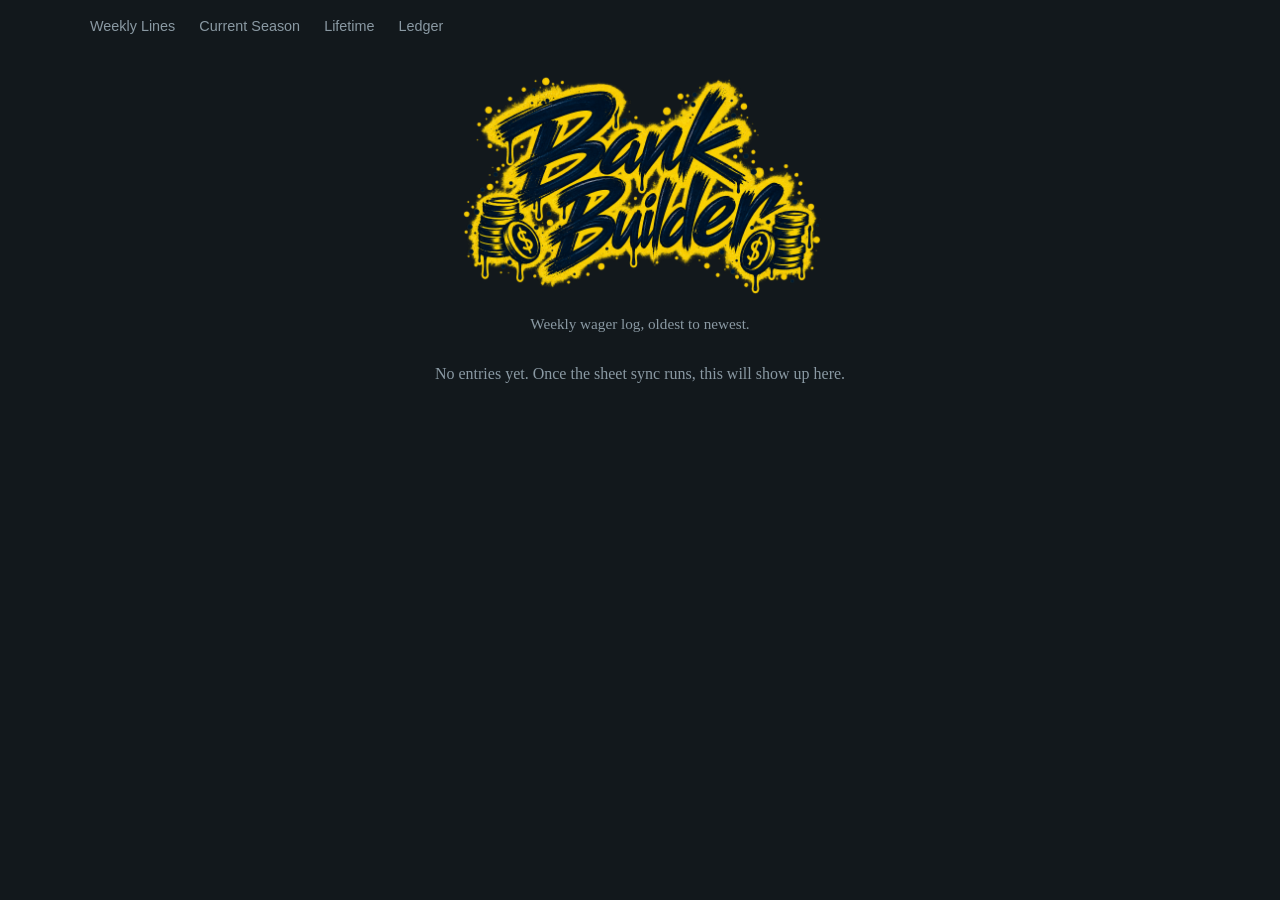
==== bank-builder.html @ 7bbb932d "Add files via upload" ====
<!DOCTYPE html>
<html lang="en">
<head>
<meta charset="UTF-8">
<meta name="viewport" content="width=device-width, initial-scale=1.0">
<title>PickFive — Bank Builder</title>
<link rel="icon" href="assets/favicon.ico" sizes="any">
<link rel="apple-touch-icon" href="assets/apple-touch-icon.png">
<link rel="stylesheet" href="assets/styles.css">
<style>
  #content table th,
  #content table td {
    text-align: center;
  }

  td.balance-pos { color: var(--up); font-weight: 600; }
  td.balance-neg { color: var(--down); font-weight: 600; }

  .week-block {
    max-width: 1100px;
    margin: 0 auto 2rem;
  }

  .week-title {
    font-size: 1.05rem;
    font-weight: 600;
    margin: 0 0 0.5rem;
    font-family: -apple-system, BlinkMacSystemFont, "Segoe UI", Helvetica, Arial, sans-serif;
  }
</style>
</head>
<body>

<div id="nav-placeholder"></div>
<script src="assets/nav.js"></script>

<header>
  <img class="logo" src="assets/bank_builder_header.png" alt="Bank Builder">
  <p class="sub">Weekly wager log, oldest to newest.</p>
</header>

<div class="status" id="status">Loading entries&hellip;</div>

<div id="content" style="display:none;"></div>

<div class="empty-state" id="empty-state" style="display:none;">
  No entries yet. Once the sheet sync runs, this will show up here.
</div>

<script>
  async function loadEntries() {
    try {
      const res = await fetch("data/bank_builder.json", { cache: "no-store" });
      if (!res.ok) return null;
      return await res.json();
    } catch (e) {
      return null;
    }
  }

  function fmtMoney(n) {
    if (n === null || n === undefined) return "—";
    const sign = n < 0 ? "-" : "";
    return `${sign}$${Math.abs(n).toFixed(2)}`;
  }

  function groupByWeek(entries) {
    const byWeek = {};
    for (const e of entries) {
      if (!byWeek[e.week]) byWeek[e.week] = [];
      byWeek[e.week].push(e);
    }
    return Object.keys(byWeek)
      .map(Number)
      .sort((a, b) => a - b) // oldest week first
      .map((week) => ({ week, rows: byWeek[week] }));
  }

  function renderWeek(week, rows) {
    const netClass = (n) => (n > 0 ? "balance-pos" : n < 0 ? "balance-neg" : "");

    const rowsHtml = rows
      .map(
        (e) => `
      <tr>
        <td class="team">${e.wager}</td>
        <td class="team">${e.pick}</td>
        <td class="num">${fmtMoney(e.amount)}</td>
        <td class="num">${fmtMoney(e.payout)}</td>
        <td class="${netClass(e.net)}">${fmtMoney(e.net)}</td>
      </tr>
    `
      )
      .join("");

    return `
      <div class="week-block">
        <div class="week-title">Week ${week}</div>
        <div class="table-wrap">
          <table>
            <thead>
              <tr>
                <th>Wager</th>
                <th>Pick</th>
                <th>Amount</th>
                <th>Payout</th>
                <th>Net</th>
              </tr>
            </thead>
            <tbody>${rowsHtml}</tbody>
          </table>
        </div>
      </div>
    `;
  }

  async function init() {
    const statusEl = document.getElementById("status");
    const entries = await loadEntries();

    if (!entries || entries.length === 0) {
      statusEl.textContent = "";
      document.getElementById("empty-state").style.display = "block";
      return;
    }

    const weeks = groupByWeek(entries);
    statusEl.textContent = `${entries.length} entries across ${weeks.length} weeks`;

    const content = document.getElementById("content");
    content.innerHTML = weeks.map(({ week, rows }) => renderWeek(week, rows)).join("");
    content.style.display = "block";
  }

  init();
</script>

</body>
</html>
---- assets/styles.css ----
:root {
  --bg: #12181c;
  --panel: #1a2228;
  --line: #2a353c;
  --text: #e7eced;
  --muted: #8a99a3;
  --amber: #e0a458;
  --up: #4fae6a;
  --down: #d9634f;
}

* { box-sizing: border-box; }

body {
  margin: 0;
  background: var(--bg);
  color: var(--text);
  font-family: "Iowan Old Style", "Palatino Linotype", Palatino, Georgia, serif;
  padding: 0 1.5rem 4rem;
}

/* --- Nav --- */

nav.site-nav {
  max-width: 1100px;
  margin: 0 auto;
  padding: 1.1rem 0 0;
  display: flex;
  gap: 1.5rem;
  font-family: -apple-system, BlinkMacSystemFont, "Segoe UI", Helvetica, Arial, sans-serif;
  font-size: 0.9rem;
}

nav.site-nav a {
  color: var(--muted);
  text-decoration: none;
  padding-bottom: 0.35rem;
  border-bottom: 2px solid transparent;
}

nav.site-nav a:hover { color: var(--text); }

nav.site-nav a.active {
  color: var(--amber);
  border-bottom-color: var(--amber);
}

/* --- Header / logo --- */

header {
  max-width: 1100px;
  margin: 0 auto 1.5rem;
  text-align: center;
  padding-top: 0.75rem;
}

.logo {
  display: block;
  height: auto;
  width: 100%;
  max-width: 380px;
  margin: 0 auto 0.5rem;
}

h1.page-title {
  font-size: 1.5rem;
  font-weight: 600;
  letter-spacing: 0.01em;
  margin: 0 0 0.35rem;
}

.sub {
  color: var(--muted);
  font-size: 0.95rem;
  margin: 0;
}

.status {
  max-width: 1100px;
  margin: 0 auto 1rem;
  font-size: 0.85rem;
  color: var(--muted);
}

.section-title {
  max-width: 1100px;
  margin: 2rem auto 0.75rem;
  font-size: 1.1rem;
  font-weight: 600;
}

.section-title:first-of-type { margin-top: 0; }

/* --- Tables --- */

.table-wrap {
  max-width: 1100px;
  margin: 0 auto;
  overflow-x: auto;
  border: 1px solid var(--line);
  border-radius: 6px;
}

table {
  width: 100%;
  border-collapse: collapse;
  font-family: -apple-system, BlinkMacSystemFont, "Segoe UI", Helvetica, Arial, sans-serif;
  font-size: 0.92rem;
}

thead th {
  text-align: left;
  padding: 0.75rem 0.9rem;
  background: var(--panel);
  border-bottom: 1px solid var(--line);
  font-weight: 600;
  cursor: pointer;
  white-space: nowrap;
  user-select: none;
  position: sticky;
  top: 0;
}

thead th:hover { color: var(--amber); }

thead th .arrow {
  display: inline-block;
  width: 0.8em;
  color: var(--amber);
}

td {
  padding: 0.65rem 0.9rem;
  border-bottom: 1px solid var(--line);
  font-variant-numeric: tabular-nums;
  white-space: nowrap;
}

td.team { font-family: "Iowan Old Style", Georgia, serif; white-space: normal; }
td.league { color: var(--muted); font-size: 0.78rem; }

tbody tr:hover { background: rgba(255, 255, 255, 0.02); }

td.num { text-align: right; }
td.blank { color: var(--muted); text-align: right; }

td.kickoff { text-align: left; color: var(--muted); font-size: 0.85rem; }
td.kickoff.blank { text-align: left; }

td.delta-up { color: var(--up); text-align: right; font-weight: 600; }
td.delta-down { color: var(--down); text-align: right; font-weight: 600; }
td.delta-flat { color: var(--muted); text-align: right; }

td.result-w { color: var(--up); font-weight: 600; }
td.result-l { color: var(--down); font-weight: 600; }
td.result-pending { color: var(--muted); }

.empty-state {
  max-width: 1100px;
  margin: 2rem auto;
  color: var(--muted);
  text-align: center;
}

footer {
  max-width: 1100px;
  margin: 1.5rem auto 0;
  color: var(--muted);
  font-size: 0.78rem;
}
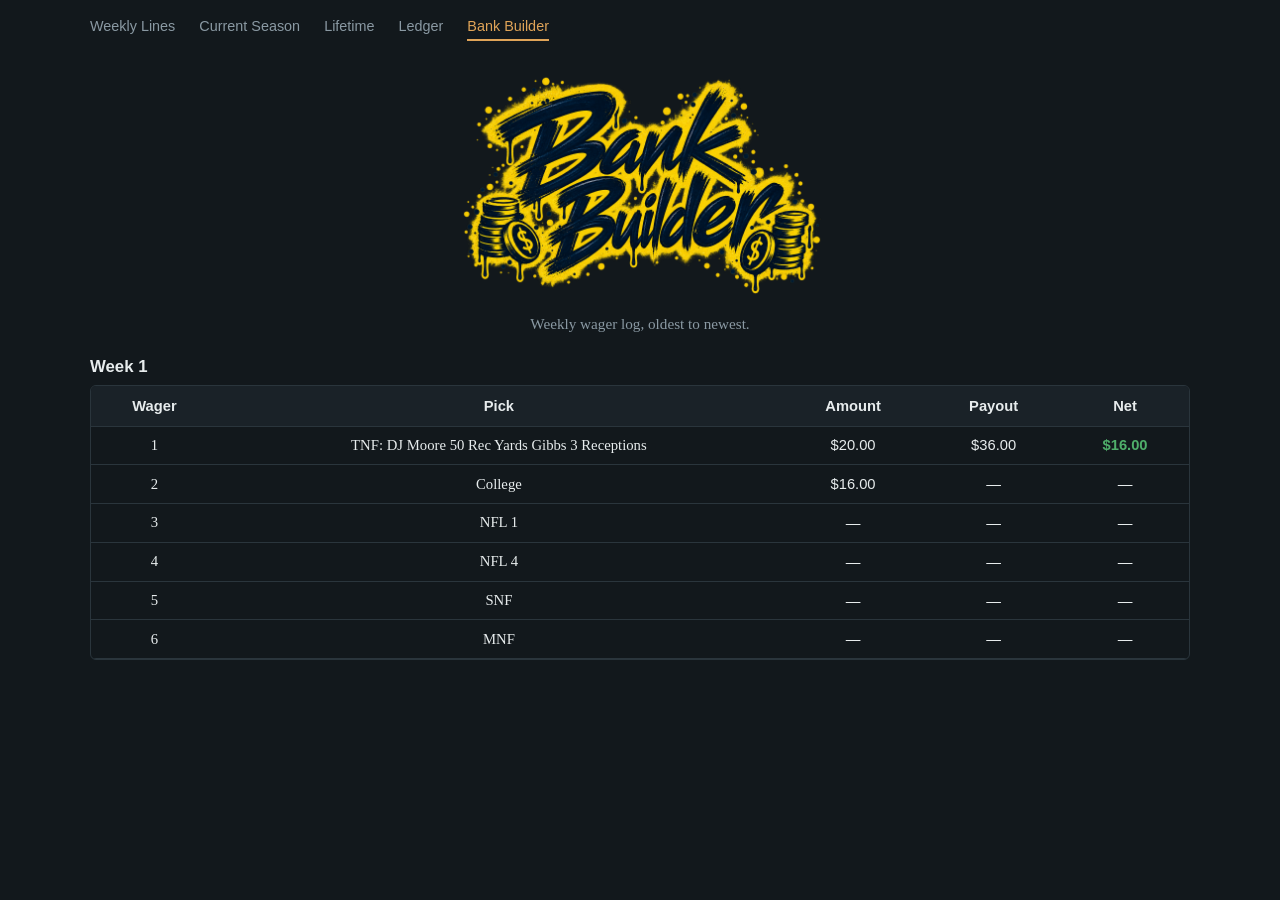
==== commit 5d7817d8: "Clear status element text content Clear status message before rendering content." ====
--- a/bank-builder.html
+++ b/bank-builder.html
@@ -125,7 +125,7 @@
     }
 
     const weeks = groupByWeek(entries);
-    statusEl.textContent = `${entries.length} entries across ${weeks.length} weeks`;
+    statusEl.textContent = "";
 
     const content = document.getElementById("content");
     content.innerHTML = weeks.map(({ week, rows }) => renderWeek(week, rows)).join("");
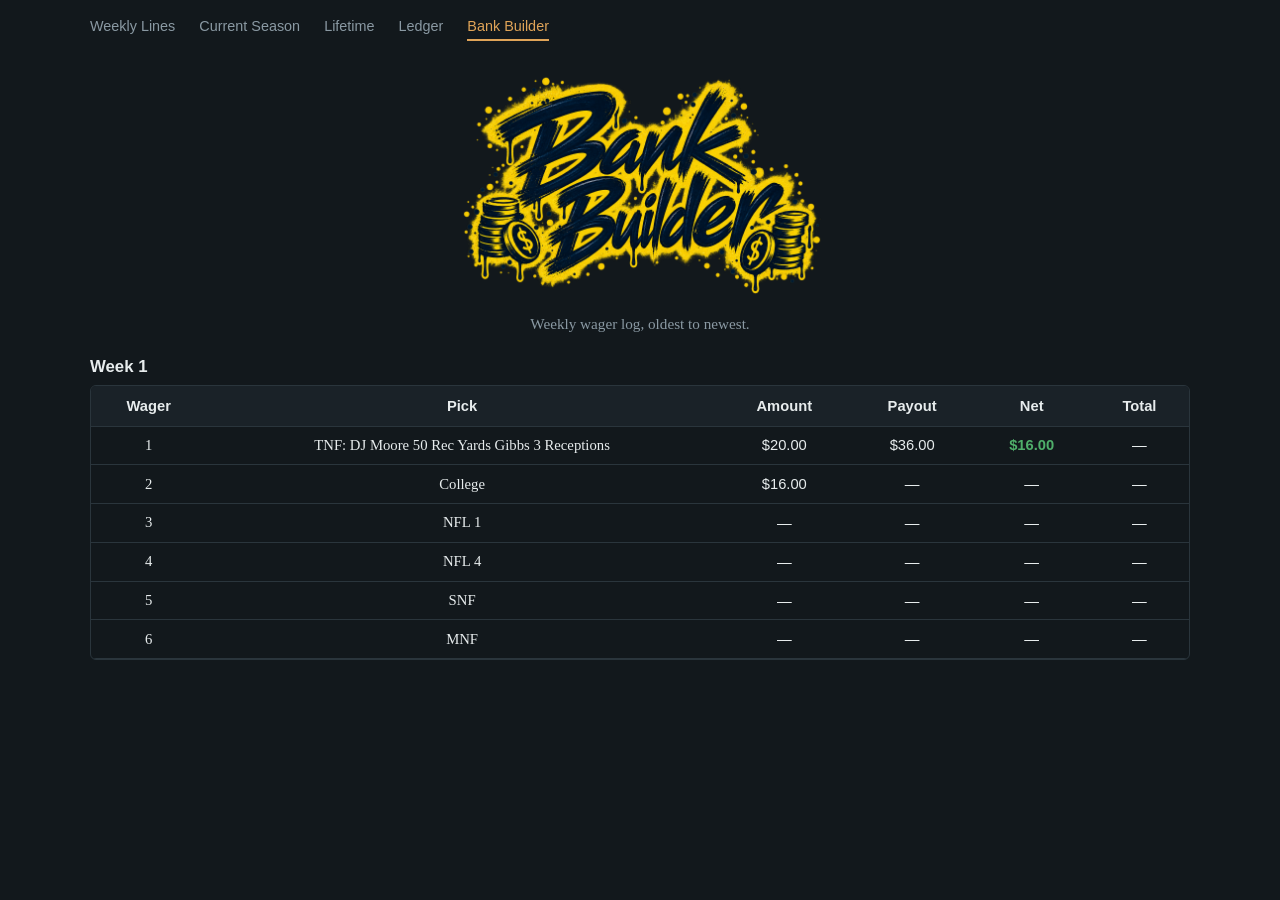
==== commit 6d1d4820: "Add Total column to bank-builder table" ====
--- a/bank-builder.html
+++ b/bank-builder.html
@@ -88,6 +88,7 @@
         <td class="num">${fmtMoney(e.amount)}</td>
         <td class="num">${fmtMoney(e.payout)}</td>
         <td class="${netClass(e.net)}">${fmtMoney(e.net)}</td>
+        <td class="${netClass(e.total)}">${fmtMoney(e.total)}</td>
       </tr>
     `
       )
@@ -105,6 +106,7 @@
                 <th>Amount</th>
                 <th>Payout</th>
                 <th>Net</th>
+                <th>Total</th>
               </tr>
             </thead>
             <tbody>${rowsHtml}</tbody>
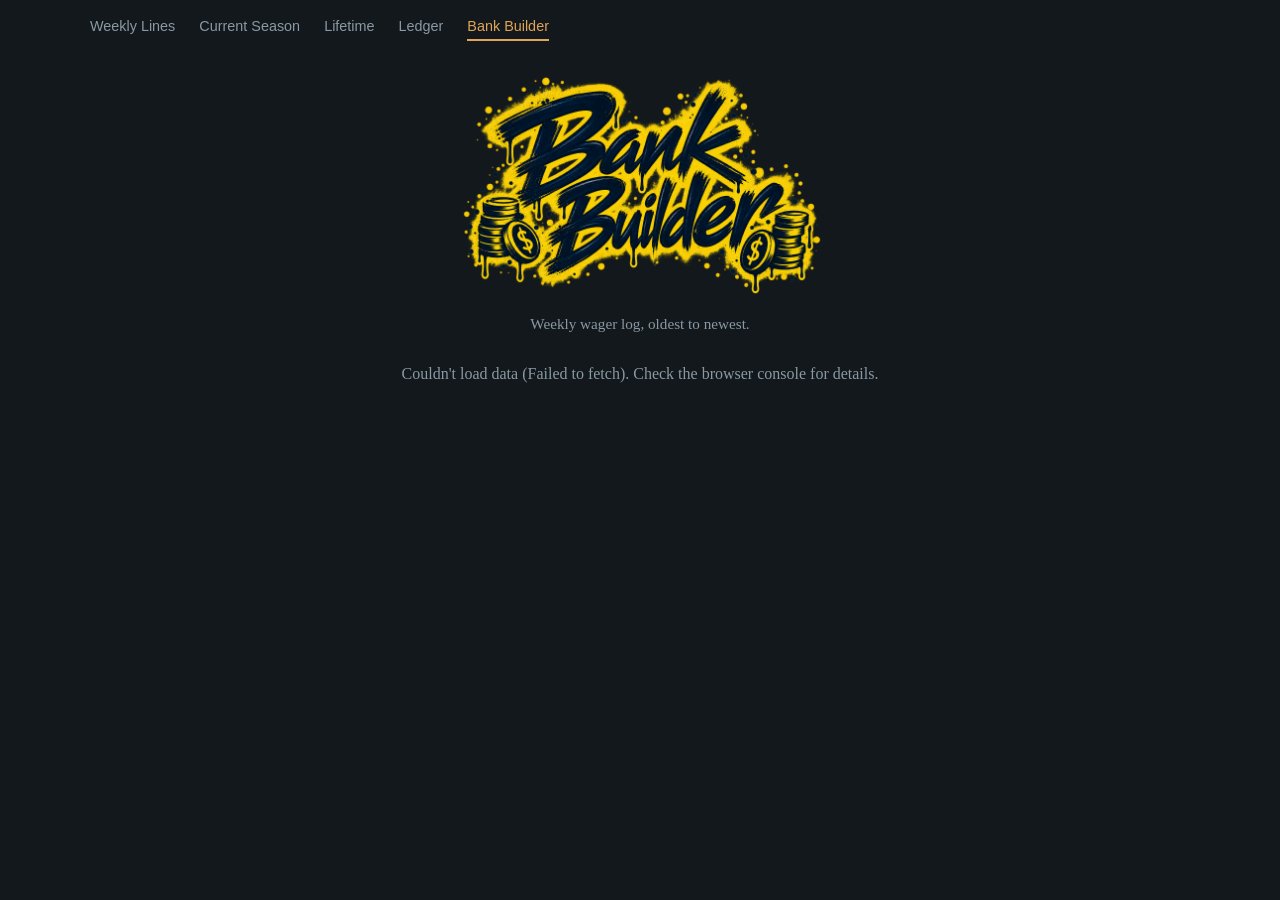
==== commit 975fd4ae: "Fetch CSV data from Google Sheets instead of JSON Updated the data loading mechanism to fetch CSV da" ====
--- a/bank-builder.html
+++ b/bank-builder.html
@@ -44,17 +44,117 @@
 <div id="content" style="display:none;"></div>
 
 <div class="empty-state" id="empty-state" style="display:none;">
-  No entries yet. Once the sheet sync runs, this will show up here.
+  No entries yet.
 </div>
 
 <script>
+  const CSV_URL = "https://docs.google.com/spreadsheets/d/e/2PACX-1vSCJ1xEWWQHvRJVkAtSH1OpjCxHtYvk1YXmKSsTspXwu3jkebG81SDs1_NB9ALOnV2zrUMvhwpyy4zi/pub?gid=249916722&single=true&output=csv";
+
+  const HEADER_ALIASES = {
+    "week": "week",
+    "wager": "wager",
+    "pick": "pick",
+    "amount": "amount",
+    "payout": "payout",
+    "net": "net",
+    "total": "total",
+  };
+
+  // Proper CSV parser - handles quoted fields with embedded commas
+  // ("3-team parlay, MNF included") and escaped quotes (""), which a
+  // plain split(',') would silently corrupt.
+  function parseCSV(text) {
+    const rows = [];
+    let row = [];
+    let field = "";
+    let inQuotes = false;
+
+    for (let i = 0; i < text.length; i++) {
+      const c = text[i];
+      if (inQuotes) {
+        if (c === '"') {
+          if (text[i + 1] === '"') { field += '"'; i++; }
+          else inQuotes = false;
+        } else {
+          field += c;
+        }
+      } else {
+        if (c === '"') inQuotes = true;
+        else if (c === ",") { row.push(field); field = ""; }
+        else if (c === "\n" || c === "\r") {
+          if (c === "\r" && text[i + 1] === "\n") i++;
+          row.push(field);
+          rows.push(row);
+          row = [];
+          field = "";
+        } else {
+          field += c;
+        }
+      }
+    }
+    if (field !== "" || row.length) { row.push(field); rows.push(row); }
+    return rows.filter((r) => r.length > 1 || r[0] !== "");
+  }
+
+  function normalizeHeader(h) {
+    const key = (h || "").trim().toLowerCase();
+    return HEADER_ALIASES[key] || key;
+  }
+
+  function normalizeNumber(v) {
+    v = (v || "").trim();
+    if (!v) return null;
+    const negative = v.startsWith("(") && v.endsWith(")");
+    v = v.replace(/[()]/g, "");
+    v = v.replace(/[$,]/g, "").trim();
+    if (!v) return null;
+    const n = parseFloat(v);
+    if (Number.isNaN(n)) return null;
+    return negative ? -n : n;
+  }
+
+  function normalizeWeek(v) {
+    v = (v || "").trim();
+    if (!v) return null;
+    const n = parseInt(v, 10);
+    return Number.isNaN(n) ? null : n;
+  }
+
   async function loadEntries() {
     try {
-      const res = await fetch("data/bank_builder.json", { cache: "no-store" });
-      if (!res.ok) return null;
-      return await res.json();
+      const res = await fetch(CSV_URL, { cache: "no-store" });
+      if (!res.ok) throw new Error(`HTTP ${res.status}`);
+      const text = await res.text();
+      const rows = parseCSV(text);
+      if (rows.length < 1) return { entries: [], error: null };
+
+      const headers = rows[0].map(normalizeHeader);
+      const entries = [];
+
+      for (const raw of rows.slice(1)) {
+        const row = {};
+        headers.forEach((h, i) => { row[h] = raw[i]; });
+
+        const week = normalizeWeek(row.week);
+        const wager = (row.wager || "").trim();
+        const pick = (row.pick || "").trim();
+
+        if (week === null || !wager || !pick) continue; // mirrors the sync script's required-field check
+
+        entries.push({
+          week,
+          wager,
+          pick,
+          amount: normalizeNumber(row.amount),
+          payout: normalizeNumber(row.payout),
+          net: normalizeNumber(row.net),
+          total: normalizeNumber(row.total),
+        });
+      }
+
+      return { entries, error: null };
     } catch (e) {
-      return null;
+      return { entries: null, error: e.message || "fetch failed" };
     }
   }
 
@@ -118,7 +218,15 @@
 
   async function init() {
     const statusEl = document.getElementById("status");
-    const entries = await loadEntries();
+    const { entries, error } = await loadEntries();
+
+    if (error) {
+      statusEl.textContent = "";
+      const emptyEl = document.getElementById("empty-state");
+      emptyEl.textContent = `Couldn't load data (${error}). Check the browser console for details.`;
+      emptyEl.style.display = "block";
+      return;
+    }
 
     if (!entries || entries.length === 0) {
       statusEl.textContent = "";
